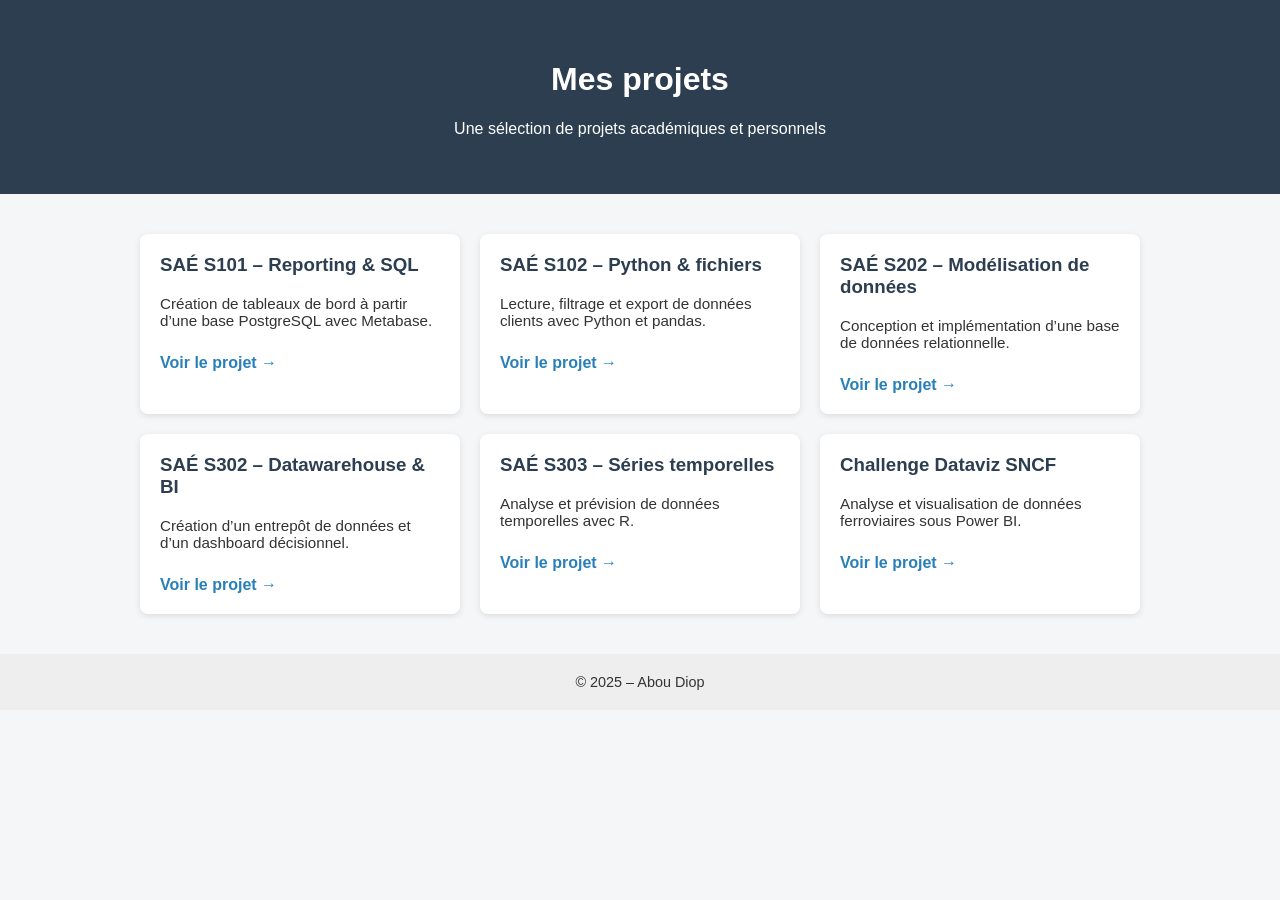
==== projets.html @ 7a701245 "Add files via upload" ====
<!DOCTYPE html>
<html lang="fr">
<head>
  <meta charset="UTF-8">
  <title>Mes projets – Abou Diop</title>
  <meta name="viewport" content="width=device-width, initial-scale=1.0">
  <style>
    body {
      margin: 0;
      font-family: Arial, sans-serif;
      background-color: #f4f6f8;
      color: #333;
    }

    header {
      background-color: #2c3e50;
      color: white;
      padding: 40px 20px;
      text-align: center;
    }

    main {
      max-width: 1000px;
      margin: auto;
      padding: 40px 20px;
    }

    .projects {
      display: grid;
      grid-template-columns: repeat(auto-fit, minmax(280px, 1fr));
      gap: 20px;
    }

    .project-card {
      background: white;
      padding: 20px;
      border-radius: 8px;
      box-shadow: 0 2px 6px rgba(0,0,0,0.1);
    }

    .project-card h3 {
      margin-top: 0;
      color: #2c3e50;
    }

    .project-card p {
      font-size: 0.95em;
    }

    .project-card a {
      display: inline-block;
      margin-top: 10px;
      color: #2980b9;
      font-weight: bold;
      text-decoration: none;
    }

    .project-card a:hover {
      text-decoration: underline;
    }

    footer {
      text-align: center;
      padding: 20px;
      background-color: #eee;
      font-size: 0.9em;
    }
  </style>
</head>

<body>

<header>
  <h1>Mes projets</h1>
  <p>Une sélection de projets académiques et personnels</p>
</header>

<main>

  <div class="projects">

    <div class="project-card">
      <h3>SAÉ S101 – Reporting & SQL</h3>
      <p>Création de tableaux de bord à partir d’une base PostgreSQL avec Metabase.</p>
      <a href="sae101.html">Voir le projet →</a>
    </div>

    <div class="project-card">
      <h3>SAÉ S102 – Python & fichiers</h3>
      <p>Lecture, filtrage et export de données clients avec Python et pandas.</p>
      <a href="sae102.html">Voir le projet →</a>
    </div>

    <div class="project-card">
      <h3>SAÉ S202 – Modélisation de données</h3>
      <p>Conception et implémentation d’une base de données relationnelle.</p>
      <a href="sae202.html">Voir le projet →</a>
    </div>

    <div class="project-card">
      <h3>SAÉ S302 – Datawarehouse & BI</h3>
      <p>Création d’un entrepôt de données et d’un dashboard décisionnel.</p>
      <a href="sae302.html">Voir le projet →</a>
    </div>

    <div class="project-card">
      <h3>SAÉ S303 – Séries temporelles</h3>
      <p>Analyse et prévision de données temporelles avec R.</p>
      <a href="sae303.html">Voir le projet →</a>
    </div>

    <div class="project-card">
      <h3>Challenge Dataviz SNCF</h3>
      <p>Analyse et visualisation de données ferroviaires sous Power BI.</p>
      <a href="sncf.html">Voir le projet →</a>
    </div>

  </div>

</main>

<footer>
  © 2025 – Abou Diop
</footer>

</body>
</html>
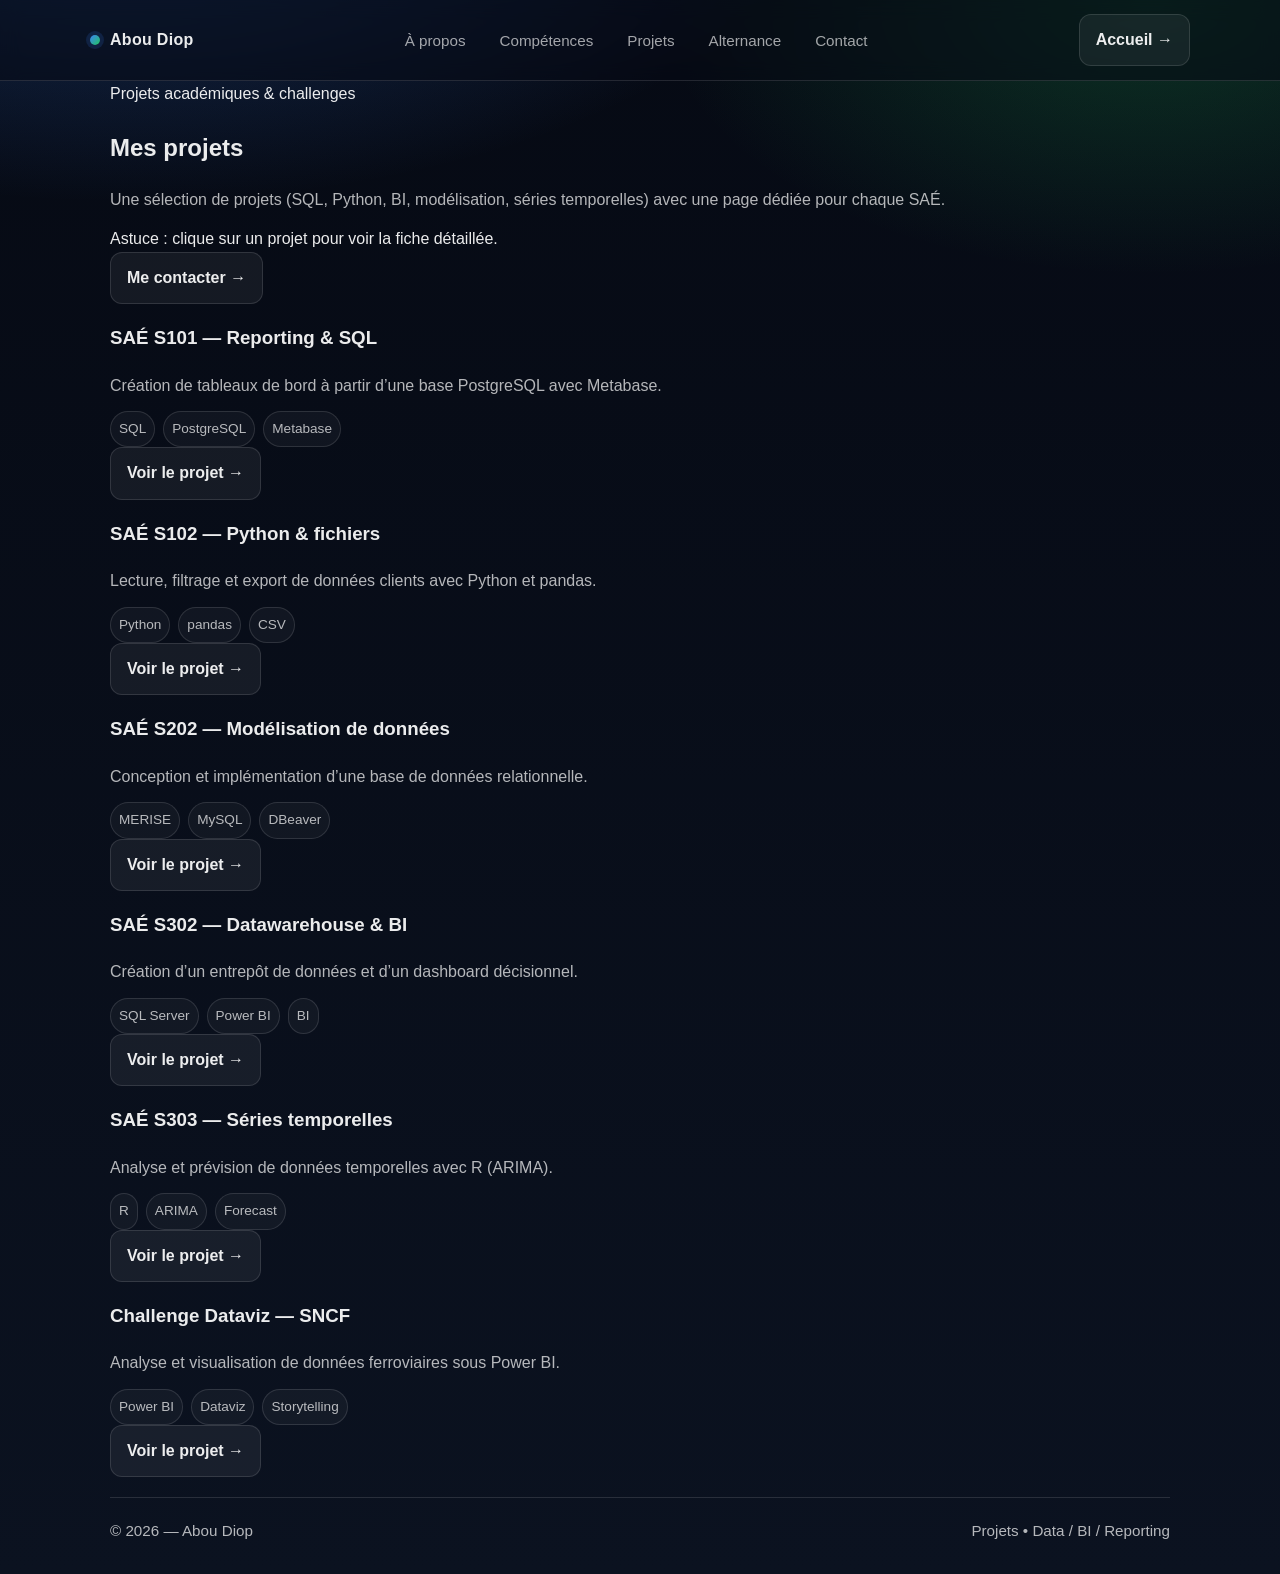
==== commit 862fb672: "Add files via upload" ====
--- a/projets.html
+++ b/projets.html
@@ -1,127 +1,125 @@
 <!DOCTYPE html>
 <html lang="fr">
 <head>
-  <meta charset="UTF-8">
+  <meta charset="UTF-8" />
+  <meta name="viewport" content="width=device-width, initial-scale=1.0" />
   <title>Mes projets – Abou Diop</title>
-  <meta name="viewport" content="width=device-width, initial-scale=1.0">
-  <style>
-    body {
-      margin: 0;
-      font-family: Arial, sans-serif;
-      background-color: #f4f6f8;
-      color: #333;
-    }
-
-    header {
-      background-color: #2c3e50;
-      color: white;
-      padding: 40px 20px;
-      text-align: center;
-    }
-
-    main {
-      max-width: 1000px;
-      margin: auto;
-      padding: 40px 20px;
-    }
-
-    .projects {
-      display: grid;
-      grid-template-columns: repeat(auto-fit, minmax(280px, 1fr));
-      gap: 20px;
-    }
-
-    .project-card {
-      background: white;
-      padding: 20px;
-      border-radius: 8px;
-      box-shadow: 0 2px 6px rgba(0,0,0,0.1);
-    }
-
-    .project-card h3 {
-      margin-top: 0;
-      color: #2c3e50;
-    }
-
-    .project-card p {
-      font-size: 0.95em;
-    }
-
-    .project-card a {
-      display: inline-block;
-      margin-top: 10px;
-      color: #2980b9;
-      font-weight: bold;
-      text-decoration: none;
-    }
-
-    .project-card a:hover {
-      text-decoration: underline;
-    }
-
-    footer {
-      text-align: center;
-      padding: 20px;
-      background-color: #eee;
-      font-size: 0.9em;
-    }
-  </style>
+  <link rel="stylesheet" href="style.css">
 </head>
 
 <body>
+  <div class="topbar">
+    <div class="container inner">
+      <a class="brand" href="index.html">
+        <span class="dot"></span>
+        <span>Abou Diop</span>
+      </a>
 
-<header>
-  <h1>Mes projets</h1>
-  <p>Une sélection de projets académiques et personnels</p>
-</header>
+      <nav>
+        <a href="index.html#apropos">À propos</a>
+        <a href="index.html#competences">Compétences</a>
+        <a href="projets.html">Projets</a>
+        <a href="alternance.html">Alternance</a>
+        <a href="index.html#contact">Contact</a>
+      </nav>
 
-<main>
+      <a class="btn btn-ghost" href="index.html">Accueil →</a>
+    </div>
+  </div>
 
-  <div class="projects">
+  <main class="container">
+    <section class="pagehead">
+      <div class="wrap">
+        <div class="kicker">Projets académiques & challenges</div>
+        <h1>Mes projets</h1>
+        <p class="subtitle">
+          Une sélection de projets (SQL, Python, BI, modélisation, séries temporelles) avec une page dédiée pour chaque SAÉ.
+        </p>
+      </div>
+    </section>
 
-    <div class="project-card">
-      <h3>SAÉ S101 – Reporting & SQL</h3>
-      <p>Création de tableaux de bord à partir d’une base PostgreSQL avec Metabase.</p>
-      <a href="sae101.html">Voir le projet →</a>
+    <div class="toolbar">
+      <div>Astuce : clique sur un projet pour voir la fiche détaillée.</div>
+      <a class="btn btn-ghost" href="index.html#contact">Me contacter →</a>
     </div>
 
-    <div class="project-card">
-      <h3>SAÉ S102 – Python & fichiers</h3>
-      <p>Lecture, filtrage et export de données clients avec Python et pandas.</p>
-      <a href="sae102.html">Voir le projet →</a>
-    </div>
+    <section class="projects">
 
-    <div class="project-card">
-      <h3>SAÉ S202 – Modélisation de données</h3>
-      <p>Conception et implémentation d’une base de données relationnelle.</p>
-      <a href="sae202.html">Voir le projet →</a>
-    </div>
+      <article class="project-card">
+        <h3>SAÉ S101 — Reporting & SQL</h3>
+        <p>Création de tableaux de bord à partir d’une base PostgreSQL avec Metabase.</p>
+        <div class="meta">
+          <span class="tag">SQL</span><span class="tag">PostgreSQL</span><span class="tag">Metabase</span>
+        </div>
+        <div class="actions">
+          <a class="btn btn-ghost" href="sae101.html">Voir le projet →</a>
+        </div>
+      </article>
 
-    <div class="project-card">
-      <h3>SAÉ S302 – Datawarehouse & BI</h3>
-      <p>Création d’un entrepôt de données et d’un dashboard décisionnel.</p>
-      <a href="sae302.html">Voir le projet →</a>
-    </div>
+      <article class="project-card">
+        <h3>SAÉ S102 — Python & fichiers</h3>
+        <p>Lecture, filtrage et export de données clients avec Python et pandas.</p>
+        <div class="meta">
+          <span class="tag">Python</span><span class="tag">pandas</span><span class="tag">CSV</span>
+        </div>
+        <div class="actions">
+          <a class="btn btn-ghost" href="sae102.html">Voir le projet →</a>
+        </div>
+      </article>
 
-    <div class="project-card">
-      <h3>SAÉ S303 – Séries temporelles</h3>
-      <p>Analyse et prévision de données temporelles avec R.</p>
-      <a href="sae303.html">Voir le projet →</a>
-    </div>
+      <article class="project-card">
+        <h3>SAÉ S202 — Modélisation de données</h3>
+        <p>Conception et implémentation d’une base de données relationnelle.</p>
+        <div class="meta">
+          <span class="tag">MERISE</span><span class="tag">MySQL</span><span class="tag">DBeaver</span>
+        </div>
+        <div class="actions">
+          <a class="btn btn-ghost" href="sae202.html">Voir le projet →</a>
+        </div>
+      </article>
 
-    <div class="project-card">
-      <h3>Challenge Dataviz SNCF</h3>
-      <p>Analyse et visualisation de données ferroviaires sous Power BI.</p>
-      <a href="sncf.html">Voir le projet →</a>
-    </div>
+      <article class="project-card">
+        <h3>SAÉ S302 — Datawarehouse & BI</h3>
+        <p>Création d’un entrepôt de données et d’un dashboard décisionnel.</p>
+        <div class="meta">
+          <span class="tag">SQL Server</span><span class="tag">Power BI</span><span class="tag">BI</span>
+        </div>
+        <div class="actions">
+          <a class="btn btn-ghost" href="sae302.html">Voir le projet →</a>
+        </div>
+      </article>
 
-  </div>
+      <article class="project-card">
+        <h3>SAÉ S303 — Séries temporelles</h3>
+        <p>Analyse et prévision de données temporelles avec R (ARIMA).</p>
+        <div class="meta">
+          <span class="tag">R</span><span class="tag">ARIMA</span><span class="tag">Forecast</span>
+        </div>
+        <div class="actions">
+          <a class="btn btn-ghost" href="sae303.html">Voir le projet →</a>
+        </div>
+      </article>
 
-</main>
+      <article class="project-card">
+        <h3>Challenge Dataviz — SNCF</h3>
+        <p>Analyse et visualisation de données ferroviaires sous Power BI.</p>
+        <div class="meta">
+          <span class="tag">Power BI</span><span class="tag">Dataviz</span><span class="tag">Storytelling</span>
+        </div>
+        <div class="actions">
+          <!-- IMPORTANT : ton fichier est sncf.htm -->
+          <a class="btn btn-ghost" href="sncf.htm">Voir le projet →</a>
+        </div>
+      </article>
 
-<footer>
-  © 2025 – Abou Diop
-</footer>
+    </section>
 
+    <footer>
+      <div class="footer-inner">
+        <div>© 2026 — Abou Diop</div>
+        <div>Projets • Data / BI / Reporting</div>
+      </div>
+    </footer>
+  </main>
 </body>
 </html>
--- a/style.css
+++ b/style.css
@@ -0,0 +1,194 @@
+:root{
+  --bg: #0b1220;
+  --card: rgba(255,255,255,.06);
+  --text: rgba(255,255,255,.92);
+  --muted: rgba(255,255,255,.70);
+  --line: rgba(255,255,255,.12);
+  --accent: #3b82f6;
+  --accent2: #22c55e;
+  --shadow: 0 12px 30px rgba(0,0,0,.25);
+  --radius: 16px;
+  --max: 1100px;
+}
+
+*{ box-sizing: border-box; }
+
+body{
+  margin: 0;
+  font-family: Arial, sans-serif;
+  background:
+    radial-gradient(1200px 600px at 10% -10%, rgba(59,130,246,.35), transparent 60%),
+    radial-gradient(900px 500px at 90% 0%, rgba(34,197,94,.22), transparent 55%),
+    linear-gradient(180deg, #060a14, var(--bg));
+  color: var(--text);
+  line-height: 1.65;
+}
+
+a{ color: inherit; text-decoration: none; }
+
+.container{
+  max-width: var(--max);
+  margin: 0 auto;
+  padding: 0 20px;
+}
+
+/* ===== TOPBAR ===== */
+
+.topbar{
+  position: sticky;
+  top: 0;
+  z-index: 10;
+  backdrop-filter: blur(10px);
+  background: rgba(6,10,20,.55);
+  border-bottom: 1px solid var(--line);
+}
+
+.topbar .inner{
+  display:flex;
+  align-items:center;
+  justify-content:space-between;
+  padding:14px 0;
+  gap:14px;
+}
+
+.brand{
+  display:flex;
+  align-items:center;
+  gap:10px;
+  font-weight:700;
+  letter-spacing:.3px;
+}
+
+.dot{
+  width:10px;
+  height:10px;
+  border-radius:999px;
+  background: linear-gradient(135deg, var(--accent), var(--accent2));
+  box-shadow: 0 0 0 4px rgba(59,130,246,.15);
+}
+
+nav{
+  display:flex;
+  gap:14px;
+  flex-wrap:wrap;
+  color:var(--muted);
+  font-size:.95rem;
+}
+
+nav a{
+  opacity:.9;
+  padding:8px 10px;
+  border-radius:10px;
+}
+
+nav a:hover{
+  background: rgba(255,255,255,.06);
+  opacity:1;
+}
+
+/* ===== BUTTONS ===== */
+
+.btn{
+  display:inline-flex;
+  align-items:center;
+  justify-content:center;
+  gap:10px;
+  padding:12px 16px;
+  border-radius:12px;
+  font-weight:700;
+  border:1px solid var(--line);
+  transition: transform .12s ease, background .12s ease;
+  white-space:nowrap;
+}
+
+.btn:hover{ transform: translateY(-1px); }
+
+.btn-ghost{ background: rgba(255,255,255,.06); }
+
+.btn-primary{
+  background: linear-gradient(135deg, rgba(59,130,246,.95), rgba(34,197,94,.85));
+  border-color: rgba(255,255,255,.18);
+  box-shadow: var(--shadow);
+}
+
+/* ===== CARDS ===== */
+
+.card,
+.mini{
+  background: rgba(255,255,255,.05);
+  border: 1px solid var(--line);
+  border-radius: var(--radius);
+  padding: 18px;
+}
+
+.grid{
+  display:grid;
+  grid-template-columns: repeat(12, 1fr);
+  gap:16px;
+}
+
+.card{ grid-column: span 8; }
+
+.side{
+  grid-column: span 4;
+  display:grid;
+  gap:16px;
+  align-content:start;
+}
+
+h2{
+  margin:18px 0 10px;
+  font-size:1.25rem;
+}
+
+p{
+  margin:0 0 12px;
+  color:var(--muted);
+}
+
+ul{
+  margin:0;
+  padding-left:18px;
+  color:var(--muted);
+}
+
+.tag{
+  font-size:.85rem;
+  color:var(--muted);
+  border:1px solid var(--line);
+  background: rgba(255,255,255,.04);
+  padding:6px 8px;
+  border-radius:999px;
+}
+
+.meta{
+  display:flex;
+  flex-wrap:wrap;
+  gap:8px;
+  margin-top:10px;
+}
+
+footer{
+  border-top:1px solid var(--line);
+  padding:20px 0 30px;
+  color:var(--muted);
+  font-size:.95rem;
+  margin-top:20px;
+}
+
+.footer-inner{
+  display:flex;
+  flex-wrap:wrap;
+  gap:10px;
+  align-items:center;
+  justify-content:space-between;
+}
+
+@media (max-width: 980px){
+  .card{ grid-column: span 12; }
+  .side{ grid-column: span 12; }
+}
+
+@media (max-width: 560px){
+  nav{ display:none; }
+}
